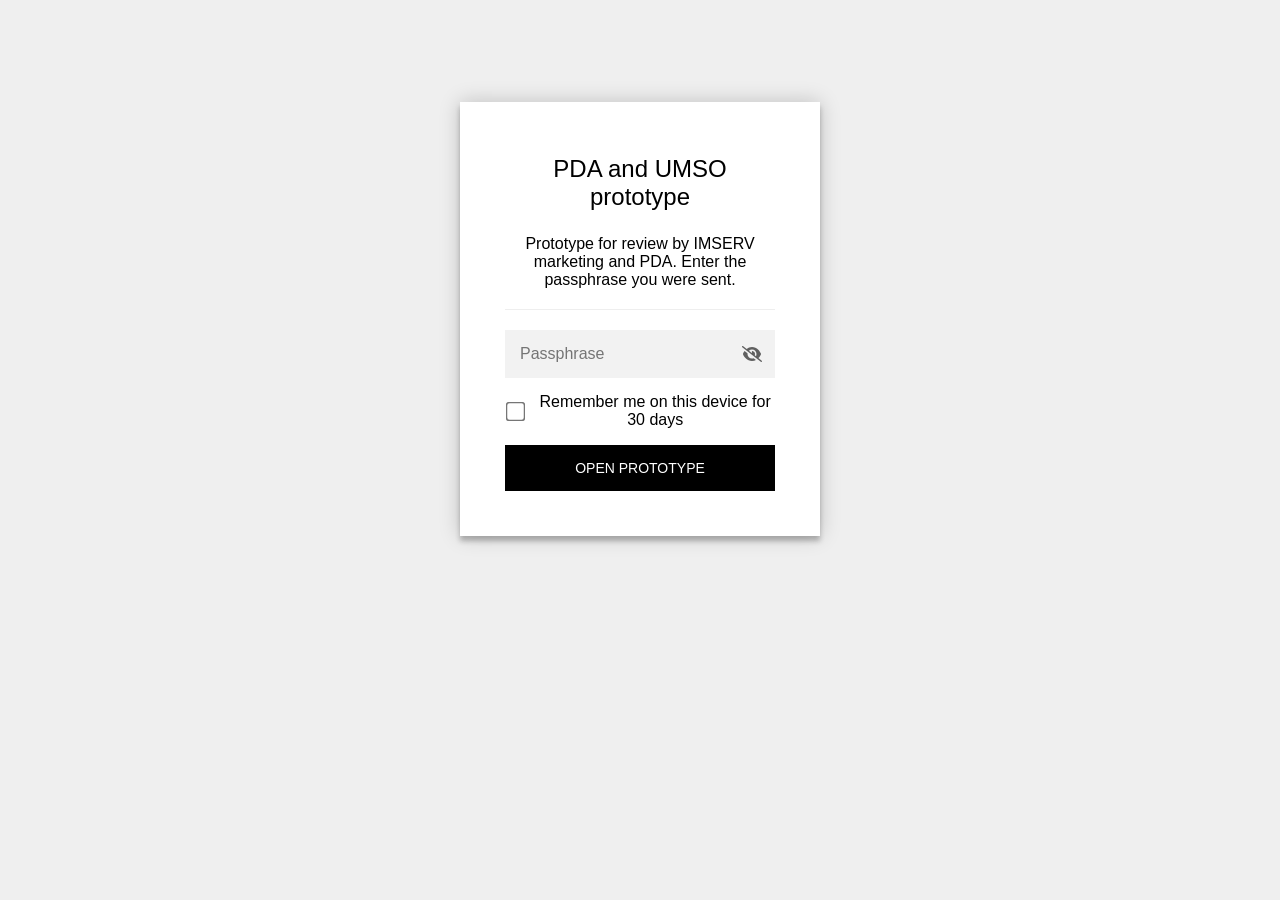
==== pda/index.html @ 19de3feb "PDA and UMSO prototype v0.1 (StatiCrypt-encrypted) Co-Authored-By: Claude Opus 5.5 <noreply@anthropi" ====
<!DOCTYPE html>
<html class="staticrypt-html">
    <head>
<meta name="robots" content="noindex, nofollow">
        <meta charset="utf-8" />
        <title>PDA and UMSO prototype</title>
        <meta name="viewport" content="width=device-width, initial-scale=1" />

        <!-- do not cache this page -->
        <meta http-equiv="cache-control" content="max-age=0" />
        <meta http-equiv="cache-control" content="no-cache" />
        <meta http-equiv="expires" content="0" />
        <meta http-equiv="expires" content="Tue, 01 Jan 1980 1:00:00 GMT" />
        <meta http-equiv="pragma" content="no-cache" />

        <style>
            .staticrypt-hr {
                margin-top: 20px;
                margin-bottom: 20px;
                border: 0;
                border-top: 1px solid #eee;
            }

            .staticrypt-page {
                width: 360px;
                padding: 8% 0 0;
                margin: auto;
                box-sizing: border-box;
            }

            .staticrypt-form {
                position: relative;
                z-index: 1;
                background: #ffffff;
                max-width: 360px;
                margin: 0 auto 100px;
                padding: 45px;
                text-align: center;
                box-shadow: 0 0 20px 0 rgba(0, 0, 0, 0.2), 0 5px 5px 0 rgba(0, 0, 0, 0.24);
            }

            .staticrypt-form input[type="password"],
            input[type="text"] {
                background: inherit;
                border: 0;
                box-sizing: border-box; /* This ensures padding is included in the total width */
                font-size: 14px;
                outline: 0;
                padding: 15px 30px 15px 15px; /* Adjust the padding to ensure there is space for the icon */
                width: 100%;
            }

            .staticrypt-password-container {
                position: relative;
                outline: 0;
                background: #f2f2f2;
                width: 100%;
                border: 0;
                margin: 0 0 15px;
                box-sizing: border-box;
            }

            .staticrypt-toggle-password-visibility {
                cursor: pointer;
                height: 20px;
                opacity: 60%;
                padding: 13px;
                position: absolute;
                right: 0;
                top: 50%;
                transform: translateY(-50%);
                width: 20px;
            }

            .staticrypt-form .staticrypt-decrypt-button {
                text-transform: uppercase;
                outline: 0;
                background: #000000;
                width: 100%;
                border: 0;
                padding: 15px;
                color: #ffffff;
                font-size: 14px;
                cursor: pointer;
            }

            .staticrypt-form .staticrypt-decrypt-button:hover,
            .staticrypt-form .staticrypt-decrypt-button:active,
            .staticrypt-form .staticrypt-decrypt-button:focus {
                background: #000000;
                filter: brightness(92%);
            }

            .staticrypt-html {
                height: 100%;
            }

            .staticrypt-body {
                height: 100%;
                margin: 0;
            }

            .staticrypt-content {
                height: 100%;
                margin-bottom: 1em;
                background: #EFEFEF;
                font-family: "Arial", sans-serif;
                -webkit-font-smoothing: antialiased;
                -moz-osx-font-smoothing: grayscale;
            }

            .staticrypt-instructions {
                margin-top: -1em;
                margin-bottom: 1em;
            }

            .staticrypt-title {
                font-size: 1.5em;
            }

            label.staticrypt-remember {
                display: flex;
                align-items: center;
                margin-bottom: 1em;
            }

            .staticrypt-remember input[type="checkbox"] {
                transform: scale(1.5);
                margin-right: 1em;
            }

            .hidden {
                display: none !important;
            }

            .staticrypt-spinner-container {
                height: 100%;
                display: flex;
                align-items: center;
                justify-content: center;
            }

            .staticrypt-spinner {
                display: inline-block;
                width: 2rem;
                height: 2rem;
                vertical-align: text-bottom;
                border: 0.25em solid gray;
                border-right-color: transparent;
                border-radius: 50%;
                -webkit-animation: spinner-border 0.75s linear infinite;
                animation: spinner-border 0.75s linear infinite;
                animation-duration: 0.75s;
                animation-timing-function: linear;
                animation-delay: 0s;
                animation-iteration-count: infinite;
                animation-direction: normal;
                animation-fill-mode: none;
                animation-play-state: running;
                animation-name: spinner-border;
            }

            @keyframes spinner-border {
                100% {
                    transform: rotate(360deg);
                }
            }

            @media screen and (-webkit-min-device-pixel-ratio: 0) {
                .staticrypt-form input[type="password"],
                input[type="text"] {
                    font-size: 16px;
                }
            }
        </style>
    </head>

    <body class="staticrypt-body">
        <div id="staticrypt_loading" class="staticrypt-spinner-container">
            <div class="staticrypt-spinner"></div>
        </div>

        <div id="staticrypt_content" class="staticrypt-content hidden">
            <div class="staticrypt-page">
                <div class="staticrypt-form">
                    <div class="staticrypt-instructions">
                        <p class="staticrypt-title">PDA and UMSO prototype</p>
                        <p>Prototype for review by IMSERV marketing and PDA. Enter the passphrase you were sent.</p>
                    </div>

                    <hr class="staticrypt-hr" />

                    <form id="staticrypt-form" action="#" method="post">
                        <div class="staticrypt-password-container">
                            <input
                                id="staticrypt-password"
                                type="password"
                                name="password"
                                placeholder="Passphrase"
                                autofocus
                            />

                            <img
                                class="staticrypt-toggle-password-visibility"
                                alt="Show password"
                                title="Show password"
                                src="[data-uri]"
                            />
                        </div>

                        <label id="staticrypt-remember-label" class="staticrypt-remember hidden">
                            <input id="staticrypt-remember" type="checkbox" name="remember" />
                            Remember me on this device for 30 days
                        </label>

                        <input type="submit" class="staticrypt-decrypt-button" value="Open prototype" />
                    </form>
                </div>
            </div>
        </div>

        <script>
            // these variables will be filled when generating the file - the template format is 'variable_name'
            const staticryptInitiator = ((function(){
  const exports = {};
  const cryptoEngine = ((function(){
  const exports = {};
  const { subtle } = crypto;

const IV_BITS = 16 * 8;
const HEX_BITS = 4;
const ENCRYPTION_ALGO = "AES-CBC";

/**
 * Translates between utf8 encoded hexadecimal strings
 * and Uint8Array bytes.
 */
const HexEncoder = {
    /**
     * hex string -> bytes
     * @param {string} hexString
     * @returns {Uint8Array}
     */
    parse: function (hexString) {
        if (hexString.length % 2 !== 0) throw "Invalid hexString";
        const arrayBuffer = new Uint8Array(hexString.length / 2);

        for (let i = 0; i < hexString.length; i += 2) {
            const byteValue = parseInt(hexString.substring(i, i + 2), 16);
            if (isNaN(byteValue)) {
                throw "Invalid hexString";
            }
            arrayBuffer[i / 2] = byteValue;
        }
        return arrayBuffer;
    },

    /**
     * bytes -> hex string
     * @param {Uint8Array} bytes
     * @returns {string}
     */
    stringify: function (bytes) {
        const hexBytes = [];

        for (let i = 0; i < bytes.length; ++i) {
            let byteString = bytes[i].toString(16);
            if (byteString.length < 2) {
                byteString = "0" + byteString;
            }
            hexBytes.push(byteString);
        }
        return hexBytes.join("");
    },
};

/**
 * Translates between utf8 strings and Uint8Array bytes.
 */
const UTF8Encoder = {
    parse: function (str) {
        return new TextEncoder().encode(str);
    },

    stringify: function (bytes) {
        return new TextDecoder().decode(bytes);
    },
};

/**
 * Salt and encrypt a msg with a password.
 */
async function encrypt(msg, hashedPassword) {
    // Must be 16 bytes, unpredictable, and preferably cryptographically random. However, it need not be secret.
    // https://developer.mozilla.org/en-US/docs/Web/API/SubtleCrypto/encrypt#parameters
    const iv = crypto.getRandomValues(new Uint8Array(IV_BITS / 8));

    const key = await subtle.importKey("raw", HexEncoder.parse(hashedPassword), ENCRYPTION_ALGO, false, ["encrypt"]);

    const encrypted = await subtle.encrypt(
        {
            name: ENCRYPTION_ALGO,
            iv: iv,
        },
        key,
        UTF8Encoder.parse(msg)
    );

    // iv will be 32 hex characters, we prepend it to the ciphertext for use in decryption
    return HexEncoder.stringify(iv) + HexEncoder.stringify(new Uint8Array(encrypted));
}
exports.encrypt = encrypt;

/**
 * Decrypt a salted msg using a password.
 *
 * @param {string} encryptedMsg
 * @param {string} hashedPassword
 * @returns {Promise<string>}
 */
async function decrypt(encryptedMsg, hashedPassword) {
    const ivLength = IV_BITS / HEX_BITS;
    const iv = HexEncoder.parse(encryptedMsg.substring(0, ivLength));
    const encrypted = encryptedMsg.substring(ivLength);

    const key = await subtle.importKey("raw", HexEncoder.parse(hashedPassword), ENCRYPTION_ALGO, false, ["decrypt"]);

    const outBuffer = await subtle.decrypt(
        {
            name: ENCRYPTION_ALGO,
            iv: iv,
        },
        key,
        HexEncoder.parse(encrypted)
    );

    return UTF8Encoder.stringify(new Uint8Array(outBuffer));
}
exports.decrypt = decrypt;

/**
 * Salt and hash the password so it can be stored in localStorage without opening a password reuse vulnerability.
 *
 * @param {string} password
 * @param {string} salt
 * @returns {Promise<string>}
 */
async function hashPassword(password, salt) {
    // we hash the password in multiple steps, each adding more iterations. This is because we used to allow less
    // iterations, so for backward compatibility reasons, we need to support going from that to more iterations.
    let hashedPassword = await hashLegacyRound(password, salt);

    hashedPassword = await hashSecondRound(hashedPassword, salt);

    return hashThirdRound(hashedPassword, salt);
}
exports.hashPassword = hashPassword;

/**
 * This hashes the password with 1k iterations. This is a low number, we need this function to support backwards
 * compatibility.
 *
 * @param {string} password
 * @param {string} salt
 * @returns {Promise<string>}
 */
function hashLegacyRound(password, salt) {
    return pbkdf2(password, salt, 1000, "SHA-1");
}
exports.hashLegacyRound = hashLegacyRound;

/**
 * Add a second round of iterations. This is because we used to use 1k, so for backwards compatibility with
 * remember-me/autodecrypt links, we need to support going from that to more iterations.
 *
 * @param hashedPassword
 * @param salt
 * @returns {Promise<string>}
 */
function hashSecondRound(hashedPassword, salt) {
    return pbkdf2(hashedPassword, salt, 14000, "SHA-256");
}
exports.hashSecondRound = hashSecondRound;

/**
 * Add a third round of iterations to bring total number to 600k. This is because we used to use 1k, then 15k, so for
 * backwards compatibility with remember-me/autodecrypt links, we need to support going from that to more iterations.
 *
 * @param hashedPassword
 * @param salt
 * @returns {Promise<string>}
 */
function hashThirdRound(hashedPassword, salt) {
    return pbkdf2(hashedPassword, salt, 585000, "SHA-256");
}
exports.hashThirdRound = hashThirdRound;

/**
 * Salt and hash the password so it can be stored in localStorage without opening a password reuse vulnerability.
 *
 * @param {string} password
 * @param {string} salt
 * @param {int} iterations
 * @param {string} hashAlgorithm
 * @returns {Promise<string>}
 */
async function pbkdf2(password, salt, iterations, hashAlgorithm) {
    const key = await subtle.importKey("raw", UTF8Encoder.parse(password), "PBKDF2", false, ["deriveBits"]);

    const keyBytes = await subtle.deriveBits(
        {
            name: "PBKDF2",
            hash: hashAlgorithm,
            iterations,
            salt: UTF8Encoder.parse(salt),
        },
        key,
        256
    );

    return HexEncoder.stringify(new Uint8Array(keyBytes));
}

function generateRandomSalt() {
    const bytes = crypto.getRandomValues(new Uint8Array(128 / 8));

    return HexEncoder.stringify(new Uint8Array(bytes));
}
exports.generateRandomSalt = generateRandomSalt;

async function signMessage(hashedPassword, message) {
    const key = await subtle.importKey(
        "raw",
        HexEncoder.parse(hashedPassword),
        {
            name: "HMAC",
            hash: "SHA-256",
        },
        false,
        ["sign"]
    );
    const signature = await subtle.sign("HMAC", key, UTF8Encoder.parse(message));

    return HexEncoder.stringify(new Uint8Array(signature));
}
exports.signMessage = signMessage;

function getRandomAlphanum() {
    const possibleCharacters = "abcdefghijklmnopqrstuvwxyzABCDEFGHIJKLMNOPQRSTUVWXYZ0123456789";

    let byteArray;
    let parsedInt;

    // Keep generating new random bytes until we get a value that falls
    // within a range that can be evenly divided by possibleCharacters.length
    do {
        byteArray = crypto.getRandomValues(new Uint8Array(1));
        // extract the lowest byte to get an int from 0 to 255 (probably unnecessary, since we're only generating 1 byte)
        parsedInt = byteArray[0] & 0xff;
    } while (parsedInt >= 256 - (256 % possibleCharacters.length));

    // Take the modulo of the parsed integer to get a random number between 0 and totalLength - 1
    const randomIndex = parsedInt % possibleCharacters.length;

    return possibleCharacters[randomIndex];
}

/**
 * Generate a random string of a given length.
 *
 * @param {int} length
 * @returns {string}
 */
function generateRandomString(length) {
    let randomString = "";

    for (let i = 0; i < length; i++) {
        randomString += getRandomAlphanum();
    }

    return randomString;
}
exports.generateRandomString = generateRandomString;

  return exports;
})());
const codec = ((function(){
  const exports = {};
  /**
 * Initialize the codec with the provided cryptoEngine - this return functions to encode and decode messages.
 *
 * @param cryptoEngine - the engine to use for encryption / decryption
 */
function init(cryptoEngine) {
    const exports = {};

    /**
     * Top-level function for encoding a message.
     * Includes password hashing, encryption, and signing.
     *
     * @param {string} msg
     * @param {string} password
     * @param {string} salt
     *
     * @returns {string} The encoded text
     */
    async function encode(msg, password, salt) {
        const hashedPassword = await cryptoEngine.hashPassword(password, salt);

        const encrypted = await cryptoEngine.encrypt(msg, hashedPassword);

        // we use the hashed password in the HMAC because this is effectively what will be used a password (so we can store
        // it in localStorage safely, we don't use the clear text password)
        const hmac = await cryptoEngine.signMessage(hashedPassword, encrypted);

        return hmac + encrypted;
    }
    exports.encode = encode;

    /**
     * Encode using a password that has already been hashed. This is useful to encode multiple messages in a row, that way
     * we don't need to hash the password multiple times.
     *
     * @param {string} msg
     * @param {string} hashedPassword
     *
     * @returns {string} The encoded text
     */
    async function encodeWithHashedPassword(msg, hashedPassword) {
        const encrypted = await cryptoEngine.encrypt(msg, hashedPassword);

        // we use the hashed password in the HMAC because this is effectively what will be used a password (so we can store
        // it in localStorage safely, we don't use the clear text password)
        const hmac = await cryptoEngine.signMessage(hashedPassword, encrypted);

        return hmac + encrypted;
    }
    exports.encodeWithHashedPassword = encodeWithHashedPassword;

    /**
     * Top-level function for decoding a message.
     * Includes signature check and decryption.
     *
     * @param {string} signedMsg
     * @param {string} hashedPassword
     * @param {string} salt
     * @param {int} backwardCompatibleAttempt
     * @param {string} originalPassword
     *
     * @returns {Object} {success: true, decoded: string} | {success: false, message: string}
     */
    async function decode(signedMsg, hashedPassword, salt, backwardCompatibleAttempt = 0, originalPassword = "") {
        const encryptedHMAC = signedMsg.substring(0, 64);
        const encryptedMsg = signedMsg.substring(64);
        const decryptedHMAC = await cryptoEngine.signMessage(hashedPassword, encryptedMsg);

        if (decryptedHMAC !== encryptedHMAC) {
            // we have been raising the number of iterations in the hashing algorithm multiple times, so to support the old
            // remember-me/autodecrypt links we need to try bringing the old hashes up to speed.
            originalPassword = originalPassword || hashedPassword;
            if (backwardCompatibleAttempt === 0) {
                const updatedHashedPassword = await cryptoEngine.hashThirdRound(originalPassword, salt);

                return decode(signedMsg, updatedHashedPassword, salt, backwardCompatibleAttempt + 1, originalPassword);
            }
            if (backwardCompatibleAttempt === 1) {
                let updatedHashedPassword = await cryptoEngine.hashSecondRound(originalPassword, salt);
                updatedHashedPassword = await cryptoEngine.hashThirdRound(updatedHashedPassword, salt);

                return decode(signedMsg, updatedHashedPassword, salt, backwardCompatibleAttempt + 1, originalPassword);
            }

            return { success: false, message: "Signature mismatch" };
        }

        return {
            success: true,
            decoded: await cryptoEngine.decrypt(encryptedMsg, hashedPassword),
        };
    }
    exports.decode = decode;

    return exports;
}
exports.init = init;

  return exports;
})());
const decode = codec.init(cryptoEngine).decode;

/**
 * Initialize the staticrypt module, that exposes functions callbable by the password_template.
 *
 * @param {{
 *  staticryptEncryptedMsgUniqueVariableName: string,
 *  isRememberEnabled: boolean,
 *  rememberDurationInDays: number,
 *  staticryptSaltUniqueVariableName: string,
 * }} staticryptConfig - object of data that is stored on the password_template at encryption time.
 *
 * @param {{
 *  rememberExpirationKey: string,
 *  rememberPassphraseKey: string,
 *  replaceHtmlCallback: function,
 *  clearLocalStorageCallback: function,
 * }} templateConfig - object of data that can be configured by a custom password_template.
 */
function init(staticryptConfig, templateConfig) {
    const exports = {};

    /**
     * Decrypt our encrypted page, replace the whole HTML.
     *
     * @param {string} hashedPassword
     * @returns {Promise<boolean>}
     */
    async function decryptAndReplaceHtml(hashedPassword) {
        const { staticryptEncryptedMsgUniqueVariableName, staticryptSaltUniqueVariableName } = staticryptConfig;
        const { replaceHtmlCallback } = templateConfig;

        const result = await decode(
            staticryptEncryptedMsgUniqueVariableName,
            hashedPassword,
            staticryptSaltUniqueVariableName
        );
        if (!result.success) {
            return false;
        }
        const plainHTML = result.decoded;

        // if the user configured a callback call it, otherwise just replace the whole HTML
        if (typeof replaceHtmlCallback === "function") {
            replaceHtmlCallback(plainHTML);
        } else {
            document.write(plainHTML);
            document.close();
        }

        return true;
    }

    /**
     * Attempt to decrypt the page and replace the whole HTML.
     *
     * @param {string} password
     * @param {boolean} isRememberChecked
     *
     * @returns {Promise<{isSuccessful: boolean, hashedPassword?: string}>} - we return an object, so that if we want to
     *   expose more information in the future we can do it without breaking the password_template
     */
    async function handleDecryptionOfPage(password, isRememberChecked) {
        const { staticryptSaltUniqueVariableName } = staticryptConfig;

        // decrypt and replace the whole page
        const hashedPassword = await cryptoEngine.hashPassword(password, staticryptSaltUniqueVariableName);
        return handleDecryptionOfPageFromHash(hashedPassword, isRememberChecked);
    }
    exports.handleDecryptionOfPage = handleDecryptionOfPage;

    async function handleDecryptionOfPageFromHash(hashedPassword, isRememberChecked) {
        const { isRememberEnabled, rememberDurationInDays } = staticryptConfig;
        const { rememberExpirationKey, rememberPassphraseKey } = templateConfig;

        const isDecryptionSuccessful = await decryptAndReplaceHtml(hashedPassword);

        if (!isDecryptionSuccessful) {
            return {
                isSuccessful: false,
                hashedPassword,
            };
        }

        // remember the hashedPassword and set its expiration if necessary
        if (isRememberEnabled && isRememberChecked) {
            window.localStorage.setItem(rememberPassphraseKey, hashedPassword);

            // set the expiration if the duration isn't 0 (meaning no expiration)
            if (rememberDurationInDays > 0) {
                window.localStorage.setItem(
                    rememberExpirationKey,
                    (new Date().getTime() + rememberDurationInDays * 24 * 60 * 60 * 1000).toString()
                );
            }
        }

        return {
            isSuccessful: true,
            hashedPassword,
        };
    }
    exports.handleDecryptionOfPageFromHash = handleDecryptionOfPageFromHash;

    /**
     * Clear localstorage from staticrypt related values
     */
    function clearLocalStorage() {
        const { clearLocalStorageCallback, rememberExpirationKey, rememberPassphraseKey } = templateConfig;

        if (typeof clearLocalStorageCallback === "function") {
            clearLocalStorageCallback();
        } else {
            localStorage.removeItem(rememberPassphraseKey);
            localStorage.removeItem(rememberExpirationKey);
        }
    }

    async function handleDecryptOnLoad() {
        let isSuccessful = await decryptOnLoadFromUrl();

        if (!isSuccessful) {
            isSuccessful = await decryptOnLoadFromRememberMe();
        }

        return { isSuccessful };
    }
    exports.handleDecryptOnLoad = handleDecryptOnLoad;

    /**
     * Clear storage if we are logging out
     *
     * @returns {boolean} - whether we logged out
     */
    function logoutIfNeeded() {
        const logoutKey = "staticrypt_logout";

        // handle logout through query param
        const queryParams = new URLSearchParams(window.location.search);
        if (queryParams.has(logoutKey)) {
            clearLocalStorage();
            return true;
        }

        // handle logout through URL fragment
        const hash = window.location.hash.substring(1);
        if (hash.includes(logoutKey)) {
            clearLocalStorage();
            return true;
        }

        return false;
    }

    /**
     * To be called on load: check if we want to try to decrypt and replace the HTML with the decrypted content, and
     * try to do it if needed.
     *
     * @returns {Promise<boolean>} true if we derypted and replaced the whole page, false otherwise
     */
    async function decryptOnLoadFromRememberMe() {
        const { rememberDurationInDays } = staticryptConfig;
        const { rememberExpirationKey, rememberPassphraseKey } = templateConfig;

        // if we are login out, terminate
        if (logoutIfNeeded()) {
            return false;
        }

        // if there is expiration configured, check if we're not beyond the expiration
        if (rememberDurationInDays && rememberDurationInDays > 0) {
            const expiration = localStorage.getItem(rememberExpirationKey),
                isExpired = expiration && new Date().getTime() > parseInt(expiration);

            if (isExpired) {
                clearLocalStorage();
                return false;
            }
        }

        const hashedPassword = localStorage.getItem(rememberPassphraseKey);

        if (hashedPassword) {
            // try to decrypt
            const isDecryptionSuccessful = await decryptAndReplaceHtml(hashedPassword);

            // if the decryption is unsuccessful the password might be wrong - silently clear the saved data and let
            // the user fill the password form again
            if (!isDecryptionSuccessful) {
                clearLocalStorage();
                return false;
            }

            return true;
        }

        return false;
    }

    async function decryptOnLoadFromUrl() {
        const passwordKey = "staticrypt_pwd";
        const rememberMeKey = "remember_me";

        // try to get the password from the query param (for backward compatibility - we now want to avoid this method,
        // since it sends the hashed password to the server which isn't needed)
        const queryParams = new URLSearchParams(window.location.search);
        const hashedPasswordQuery = queryParams.get(passwordKey);
        const rememberMeQuery = queryParams.get(rememberMeKey);

        const urlFragment = window.location.hash.substring(1);
        // get the password from the url fragment
        const hashedPasswordRegexMatch = urlFragment.match(new RegExp(passwordKey + "=([^&]*)"));
        const hashedPasswordFragment = hashedPasswordRegexMatch ? hashedPasswordRegexMatch[1] : null;
        const rememberMeFragment = urlFragment.includes(rememberMeKey);

        const hashedPassword = hashedPasswordFragment || hashedPasswordQuery;
        const rememberMe = rememberMeFragment || rememberMeQuery;

        if (hashedPassword) {
            return handleDecryptionOfPageFromHash(hashedPassword, rememberMe);
        }

        return false;
    }

    return exports;
}
exports.init = init;

  return exports;
})());
            const templateError = "That passphrase is not right",
                templateToggleAltShow = "Show password",
                templateToggleAltHide = "Hide password",
                isRememberEnabled = true,
                staticryptConfig = {"staticryptEncryptedMsgUniqueVariableName":"[base64]","isRememberEnabled":true,"rememberDurationInDays":30,"staticryptSaltUniqueVariableName":"2bb94f1937fa084f60a757bf66310232"};

            // you can edit these values to customize some of the behavior of StatiCrypt
            const templateConfig = {
                rememberExpirationKey: "staticrypt_expiration",
                rememberPassphraseKey: "staticrypt_passphrase",
                replaceHtmlCallback: null,
                clearLocalStorageCallback: null,
            };

            // init the staticrypt engine
            const staticrypt = staticryptInitiator.init(staticryptConfig, templateConfig);

            // try to automatically decrypt on load if there is a saved password
            window.onload = async function () {
                const { isSuccessful } = await staticrypt.handleDecryptOnLoad();

                // if we didn't decrypt anything on load, show the password prompt. Otherwise the content has already been
                // replaced, no need to do anything
                if (!isSuccessful) {
                    // hide loading screen
                    document.getElementById("staticrypt_loading").classList.add("hidden");
                    document.getElementById("staticrypt_content").classList.remove("hidden");
                    document.getElementById("staticrypt-password").focus();

                    // show the remember me checkbox
                    if (isRememberEnabled) {
                        document.getElementById("staticrypt-remember-label").classList.remove("hidden");
                    }
                }
            };

            // toggle password visibility
            const toggleIcon = document.querySelector(".staticrypt-toggle-password-visibility");
            // these two icons are coming from FontAwesome
            const imgSrcEyeClosed =
                "[data-uri]";
            const imgSrcEyeOpened =
                "[data-uri]";
            toggleIcon.addEventListener("click", function () {
                const passwordInput = document.getElementById("staticrypt-password");
                if (passwordInput.type === "password") {
                    passwordInput.type = "text";
                    toggleIcon.src = imgSrcEyeOpened;
                    toggleIcon.alt = templateToggleAltHide;
                    toggleIcon.title = templateToggleAltHide;
                } else {
                    passwordInput.type = "password";
                    toggleIcon.src = imgSrcEyeClosed;
                    toggleIcon.alt = templateToggleAltShow;
                    toggleIcon.title = templateToggleAltShow;
                }
            });

            // handle password form submission
            document.getElementById("staticrypt-form").addEventListener("submit", async function (e) {
                e.preventDefault();

                const password = document.getElementById("staticrypt-password").value,
                    isRememberChecked = document.getElementById("staticrypt-remember").checked;

                const { isSuccessful } = await staticrypt.handleDecryptionOfPage(password, isRememberChecked);

                if (!isSuccessful) {
                    alert(templateError);
                }
            });
        </script>
    </body>
</html>
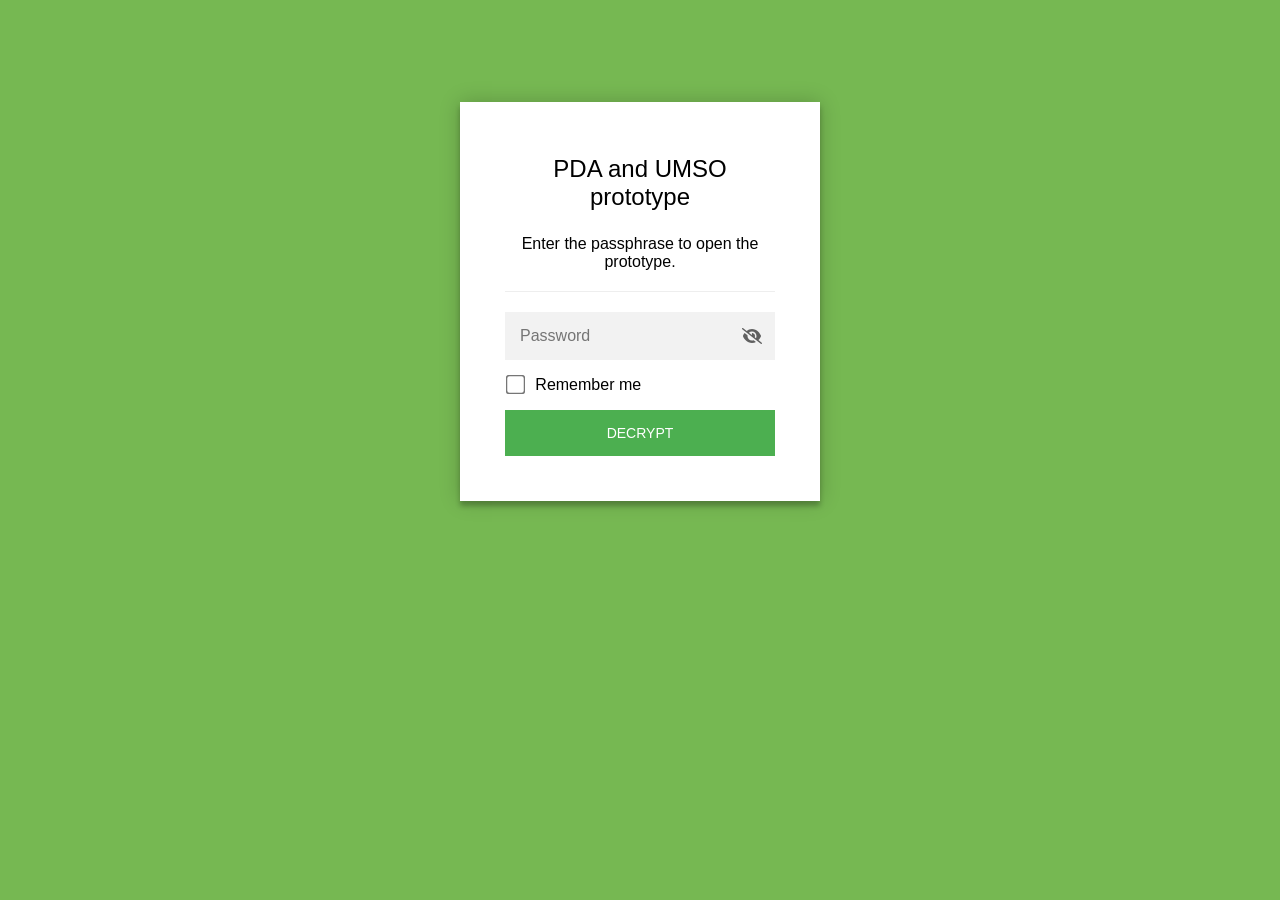
==== commit dab3f818: "Keep the UMSO lockup on one line at 1024-1199px; add single-file HTML version Co-Authored-By: Claude" ====
--- a/pda/index.html
+++ b/pda/index.html
@@ -75,7 +75,7 @@
             .staticrypt-form .staticrypt-decrypt-button {
                 text-transform: uppercase;
                 outline: 0;
-                background: #000000;
+                background: #4CAF50;
                 width: 100%;
                 border: 0;
                 padding: 15px;
@@ -87,7 +87,7 @@
             .staticrypt-form .staticrypt-decrypt-button:hover,
             .staticrypt-form .staticrypt-decrypt-button:active,
             .staticrypt-form .staticrypt-decrypt-button:focus {
-                background: #000000;
+                background: #4CAF50;
                 filter: brightness(92%);
             }
 
@@ -103,7 +103,7 @@
             .staticrypt-content {
                 height: 100%;
                 margin-bottom: 1em;
-                background: #EFEFEF;
+                background: #76B852;
                 font-family: "Arial", sans-serif;
                 -webkit-font-smoothing: antialiased;
                 -moz-osx-font-smoothing: grayscale;
@@ -185,7 +185,7 @@
                 <div class="staticrypt-form">
                     <div class="staticrypt-instructions">
                         <p class="staticrypt-title">PDA and UMSO prototype</p>
-                        <p>Prototype for review by IMSERV marketing and PDA. Enter the passphrase you were sent.</p>
+                        <p>Enter the passphrase to open the prototype.</p>
                     </div>
 
                     <hr class="staticrypt-hr" />
@@ -196,7 +196,7 @@
                                 id="staticrypt-password"
                                 type="password"
                                 name="password"
-                                placeholder="Passphrase"
+                                placeholder="Password"
                                 autofocus
                             />
 
@@ -210,10 +210,10 @@
 
                         <label id="staticrypt-remember-label" class="staticrypt-remember hidden">
                             <input id="staticrypt-remember" type="checkbox" name="remember" />
-                            Remember me on this device for 30 days
+                            Remember me
                         </label>
 
-                        <input type="submit" class="staticrypt-decrypt-button" value="Open prototype" />
+                        <input type="submit" class="staticrypt-decrypt-button" value="DECRYPT" />
                     </form>
                 </div>
             </div>
@@ -817,11 +817,11 @@
 
   return exports;
 })());
-            const templateError = "That passphrase is not right",
+            const templateError = "Bad password!",
                 templateToggleAltShow = "Show password",
                 templateToggleAltHide = "Hide password",
                 isRememberEnabled = true,
-                staticryptConfig = {"staticryptEncryptedMsgUniqueVariableName":"[base64]","isRememberEnabled":true,"rememberDurationInDays":30,"staticryptSaltUniqueVariableName":"2bb94f1937fa084f60a757bf66310232"};
+                staticryptConfig = {"staticryptEncryptedMsgUniqueVariableName":"[base64]","isRememberEnabled":true,"rememberDurationInDays":30,"staticryptSaltUniqueVariableName":"2a772e48a26af2f60f1b4c1b1da74117"};
 
             // you can edit these values to customize some of the behavior of StatiCrypt
             const templateConfig = {
